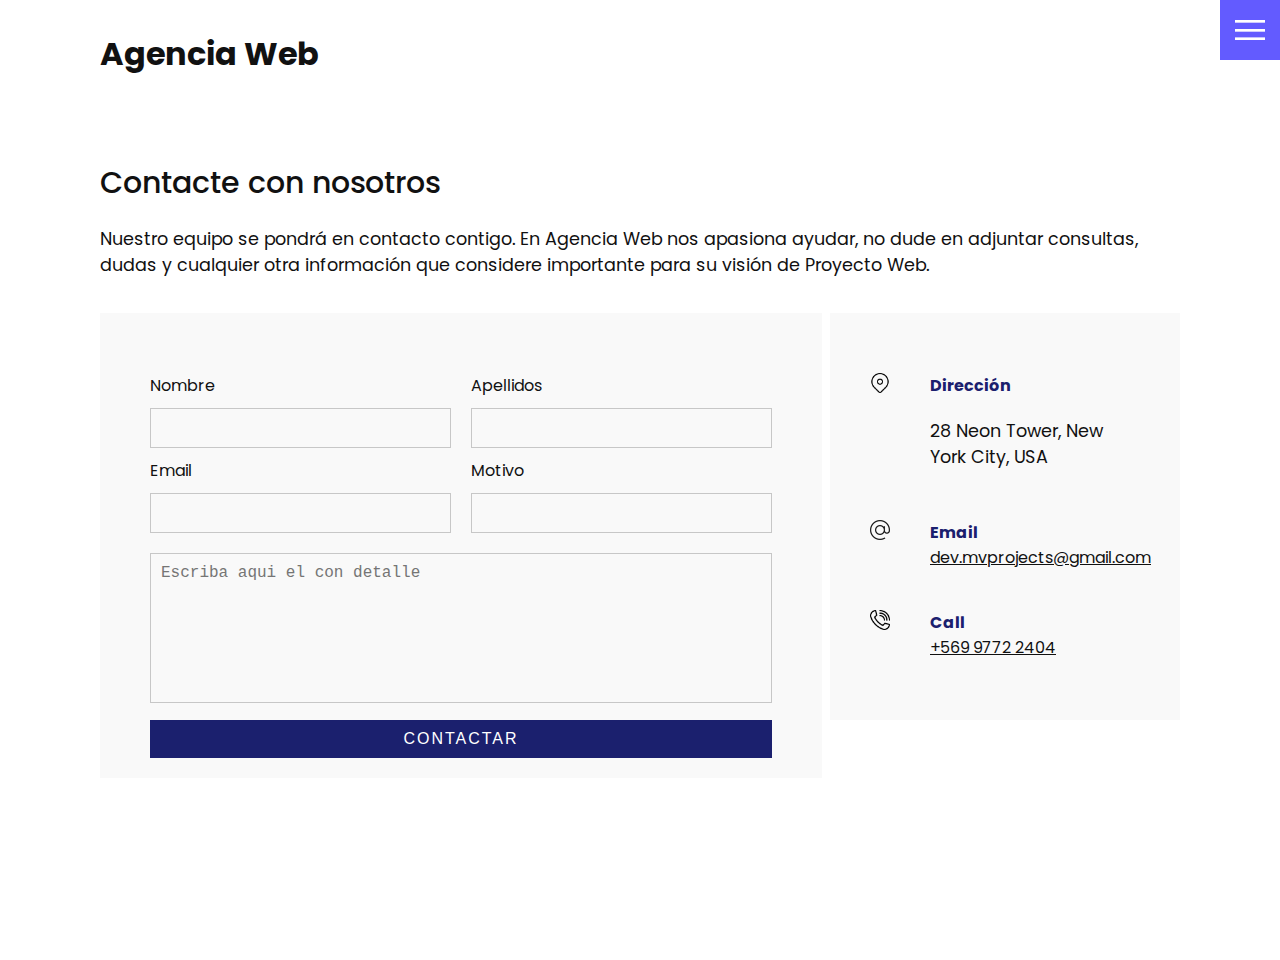
==== contacto.html @ 49ddbdf5 "first demo, no email yet" ====
<!DOCTYPE html>
<html lang="es">

<head>
  <meta charset="UTF-8" />
  <meta http-equiv="X-UA-Compatible" content="IE=edge" />
  <meta name="viewport" content="width=device-width, initial-scale=1.0" />
  <link rel="stylesheet" href="css/style.css" />
  <title>Agencia Web</title>
</head>

<body>
  <header>
    <div class="logo">Agencia Web</div>
    <div class="toggle"></div>
    <div class="navigation">
      <ul>
        <li><a href="index.html">Home</a></li>
        <li><a href="servicios.html">Servicios</a></li>
        <li><a href="portafolio.html">Portafolio</a></li>
        <li><a href="contacto.html">Contacto</a></li>
      </ul>
      <div class="social-bar">
        <ul>
          <li>
            <a href="https://facebook.com">
              <img src="images/facebook.png" target="_blank" alt="" />
            </a>
          </li>
          <li>
            <a href="https://twitter.com">
              <img src="images/twitter.png" target="_blank" alt="" />
            </a>
          </li>
          <li>
            <a href="https://instagram.com">
              <img src="images/instagram.png" target="_blank" alt="" />
            </a>
          </li>
        </ul>
        <a href="mailto:you@email.com" class="email-icon">
          <img src="images/email.png" alt="" />
        </a>
      </div>
    </div>
  </header>

  <section>
    <div class="titulo">
      <h1>Contacte con nosotros</h1>
      <p>
        Nuestro equipo se pondrá en contacto contigo. En Agencia Web nos apasiona ayudar, no dude en adjuntar consultas,
        dudas y cualquier otra información que considere importante para su visión de Proyecto Web.
      </p>
    </div>
    <div class="contacto">
      <div class="contact-form">
        <form id="form" data-netlify="true">
          <!--id for js-->
          <div class="row">
            <div class="input50 form-control">
              <label for="nombre">Nombre</label>
              <input type="text" id="nombre" name="nombre" required />
            </div>
            <div class="input50 form-control">
              <label for="apellidos">Apellidos</label>
              <input type="text" id="apellidos" name="apellidos" required />
            </div>
          </div>
          <div class="row">
            <div class="input50 form-control">
              <label for="email">Email</label>
              <input type="text" id="email" name="email" required />
            </div>
            <div class="input50 form-control">
              <label for="motivo">Motivo</label>
              <input type="text" id="motivo" name="motivo" required />
            </div>
          </div>
          <div class="row">
            <div class="input100 form-control">
              <label for="mensaje"></label>
              <textarea id="mensaje" name="mensaje" placeholder="Escriba aqui el con detalle"></textarea>
            </div>
          </div>
          <div class="row">
            <div class="input100">
              <input type="submit" value="contactar" />
            </div>
          </div>
        </form>
      </div>

      <div class="contact-info">
        <div class="info-box">
          <img src="images/address.png" class="contact-icon" alt="" />
          <div class="details">
            <h4>Dirección</h4>
            <p>28 Neon Tower, New York City, USA</p>
          </div>
        </div>
        <div class="info-box">
          <img src="images/email.png" class="contact-icon" alt="" />
          <div class="details">
            <h4>Email</h4>
            <a href="mailto:dev.mvprojects@gmail.com">dev.mvprojects@gmail.com</a>
          </div>
        </div>
        <div class="info-box">
          <img src="images/call.png" class="contact-icon" alt="" />
          <div class="details">
            <h4>Call</h4>
            <a href="tel:+56997722404">+569 9772 2404</a>
          </div>
        </div>
      </div>
    </div>
  </section>

  <script src="js/script.js"></script>
</body>

</html>
---- css/style.css ----
@import url('https://fonts.googleapis.com/css?family=Poppins:200,300,400,500,600,700,800,900&display=swap');

/* VARIABLES - CUSTOM PROPERTIES */
:root {
    --primary-color: #635bff;--secondary-color: #1b206e;
}

/* BASELINES */
* {
    box-sizing: border-box;
    margin: 0;
    padding: 0;
}

html,body{
    font-family: 'Poppins', sans-serif;
    color: #111;
}

h1 {
    font-size: 30px;
    font-weight: 500;
}

p {
    margin: 20px 0 10px;
    font-size: 1.1rem;
}

section{
    display: flex;
    flex-direction: column;
    height: 100vh;
    align-items: center;
    padding: 100px;
    margin-top: 60px;
}


section.home {
    flex-direction: row;
    margin-top: 0;
}

.btn {
    cursor: pointer;
    display: inline-block;
    background-color: var(--primary-color);
    color: #fff;
    text-decoration: none;
    padding: 10px 30px;
    margin: 20px 0;
    border: 0;
}

.btn:hover {
    transform: scale(1.05);
}

.logo {
    position: absolute;
    top:30px;
    left:100px;
    font-size: 2rem;
    font-weight: 700;
    z-index: 20;
}

/* TOGGLE */
.toggle {
    position: fixed;
    top: 0;
    right: 0;
    width: 60px;
    height: 60px;
    background: var(--primary-color) url(../images/menu.png);
    background-size: 30px;
    background-position: center;
    background-repeat: no-repeat;
    z-index: 20;
    cursor: pointer;
}

.toggle.active {
    background: var(--primary-color) url(../images/close.png);
    background-size: 25px;
    background-position: center;
    background-repeat: no-repeat;
}


/* NAVIGATION */
.navigation{
    position: fixed;
    top: 0;
    left: 100%;
    width: 100%;
    height: 100%;
    background-color: white;
    z-index: 15;
    display: flex;
    justify-content: center;
    align-items: center;
}
.navigation.active{
    left: 0;
}
.navigation ul{
    position: relative;
}
.navigation ul li{
    position: relative;
    list-style: none;
    text-align: center;
}
.navigation ul li a{
    font-size: 2rem;
    color: #111;
    text-decoration: none;
    font-weight: 300;
}
.navigation a:hover{
    color: var(--primary-color);
}
.navigation .social-bar{
    position: absolute;
    top: 0;
    left: 0;
    width: 60px;
    height: 100%;
    display: flex;
    flex-direction: column;
    justify-content: center;
    align-items: center;
}
.navigation .mail-icon{
    position: absolute;
    bottom: 20px;
    left: 10px;
}

/* HOME */
.home-content{
    font-size: 1.1rem;
    z-index: 10;
    max-width: 600px;
}
.home-img{
    position: absolute;
    bottom: 0;
    right: 0;
    height: 110%;
}

/* SERVICIOS */
.servicios {
    margin-top: 40px;
    display: grid;
    grid-template-columns: repeat(3,1fr);
    gap: 30px;
    text-align: center;
}
.servicios .servicio{
    padding: 30px;
    background: #f4f4f4;
}
.servicios .servicio:hover {
    box-shadow: 5px 10px 40px rgba(0,0,0,0.2);
}
.servicios .servicio h2 {
    font-size: 24px;
    font-weight: 500;
    margin-top: 20px;
    color: var(--secondary-color);
}
.servicios .servicio .icon img{
    max-width: 100px;
}


/* WORK PAGE */
.portfolio {
  display: flex;
  flex-wrap: wrap;
  justify-content: center;
  margin-top: 20px;
}

.portfolio .item {
  position: relative;
  width: 300px;
  height: 300px;
  margin: 5px;
}

.portfolio .item img {
  width: 100%;
  height: 100%;
}

.portfolio .item .action {
  position: absolute;
  top: 0;
  left: 0;
  width: 100%;
  height: 100%;
  background: rgba(0, 0, 0, 0.8);
  display: flex;
  justify-content: center;
  align-items: center;
  opacity: 0;
  transition: 0.5s;
}

.portfolio .item:hover .action {
  opacity: 1;
}

.portfolio .item .action a {
  display: inline-block;
  color: #fff;
  text-decoration: none;
  border: 1px solid #fff;
  padding: 5px 15px;
}


/* WORK PAGE */
.portfolio {
  display: flex;
  flex-wrap: wrap;
  justify-content: center;
  margin-top: 20px;
}
.portfolio .item {
  position: relative;
  width: 300px;
  height: 300px;
  margin: 5px;
}
  
.portfolio .item img {
  width: 100%;
  height: 100%;
}  
.portfolio .item .action {
  position: absolute;
  top: 0;
  left: 0;
  width: 100%;
  height: 100%;
  background: rgba(0, 0, 0, 0.8);
  display: flex;
  justify-content: center;
  align-items: center;
  opacity: 0;
  transition: 0.5s;
}
.portfolio .item:hover .action {
  opacity: 1;
}
.portfolio .item .action a {
  display: inline-block;
  color: #fff;
  text-decoration: none;
  border: 1px solid #fff;
  padding: 5px 15px;
}

/* CONTACTO */
.contacto {
    position: relative;
    width: 100%;
    margin-top: 25px;
    display: flex;
    justify-content: space-between;
    align-items: flex-start;
}
.contact-form{
    position: relative;
    background: #f9f9f9;
    width: calc(100% -400px);
    padding: 60px 40px 20px;
}
.contact-form form{
    width: 100%;
}
.contact-form .row {
    width: 100%;
    display: flex;
}
.contact-form .input50 {
    width: 100%;
    margin: 0 10px;
}
.contact-form .input100 {
    width: 100%;
    margin: 0 10px;
}

.contact-form .row input,
.contact-form .row textarea {
  position: relative;
  border: 1px solid rgba(0, 0, 0, 0.2);
  color: #111;
  background: transparent;
  width: 100%;
  padding: 10px;
  outline: none;
  font-size: 16px;
  font-weight: 300;
  margin: 10px 0;
  resize: none;
}

.contact-form .row textarea {
  height: 150px;
}

.contact-form .row input[type='submit'] {
  background-color: var(--secondary-color);
  color: #fff;
  margin: 0;
  text-transform: uppercase;
  letter-spacing: 2px;
  font-weight: 300;
  border: 0;
  cursor: pointer;
}

.contact-info {
  width: 350px;
  background: #f9f9f9;
  padding: 60px 40px 20px;
}

.contact-info .info-box {
  display: flex;
  align-items: flex-start;
  margin-bottom: 40px;
}

.contact-info .info-box .contact-icon {
  width: 20px;
  margin-right: 40px;
}

.contact-info .info-box .details h4 {
  color: var(--secondary-color);
}

.contact-info .info-box .details p,
.contact-info .info-box .details a {
  color: #111;
}

@media (max-width: 1068px) {
    .home-img {
        display: none;
    }

    .logo {
        top: 10px;
        left:50px;
        font-size: 2rem;
    }


    h1 {
        font-size: 1.5rem;
        font-weight: 600;
    }
    p {
        margin: 20px 0 10px;
        font-size: 1rem;
    }

    section{
        padding: 100px 36px;
    }

    li{
        margin: 10px 0;
    }
    .navigation ul li a {
        font-size: 1.5rem;
    }

    /* Servicios */
    .servicios {
        grid-template-columns: repeat(2,1fr);
    }
}

@media (max-width: 768px){

    h1 {
        font-size: 1.2rem;
        font-weight: 600;
    }
    p {
        margin: 20px 0 10px;
        font-size: 0.9rem;
    }
    
    .servicios {
        grid-template-columns: repeat(1,1fr);
    }
    /* Contacto */
    .contacto {
        flex-direction: column;
    }
    .contact-form {
        width: 100%;
        padding: 10px 10px 10px;
    }
}
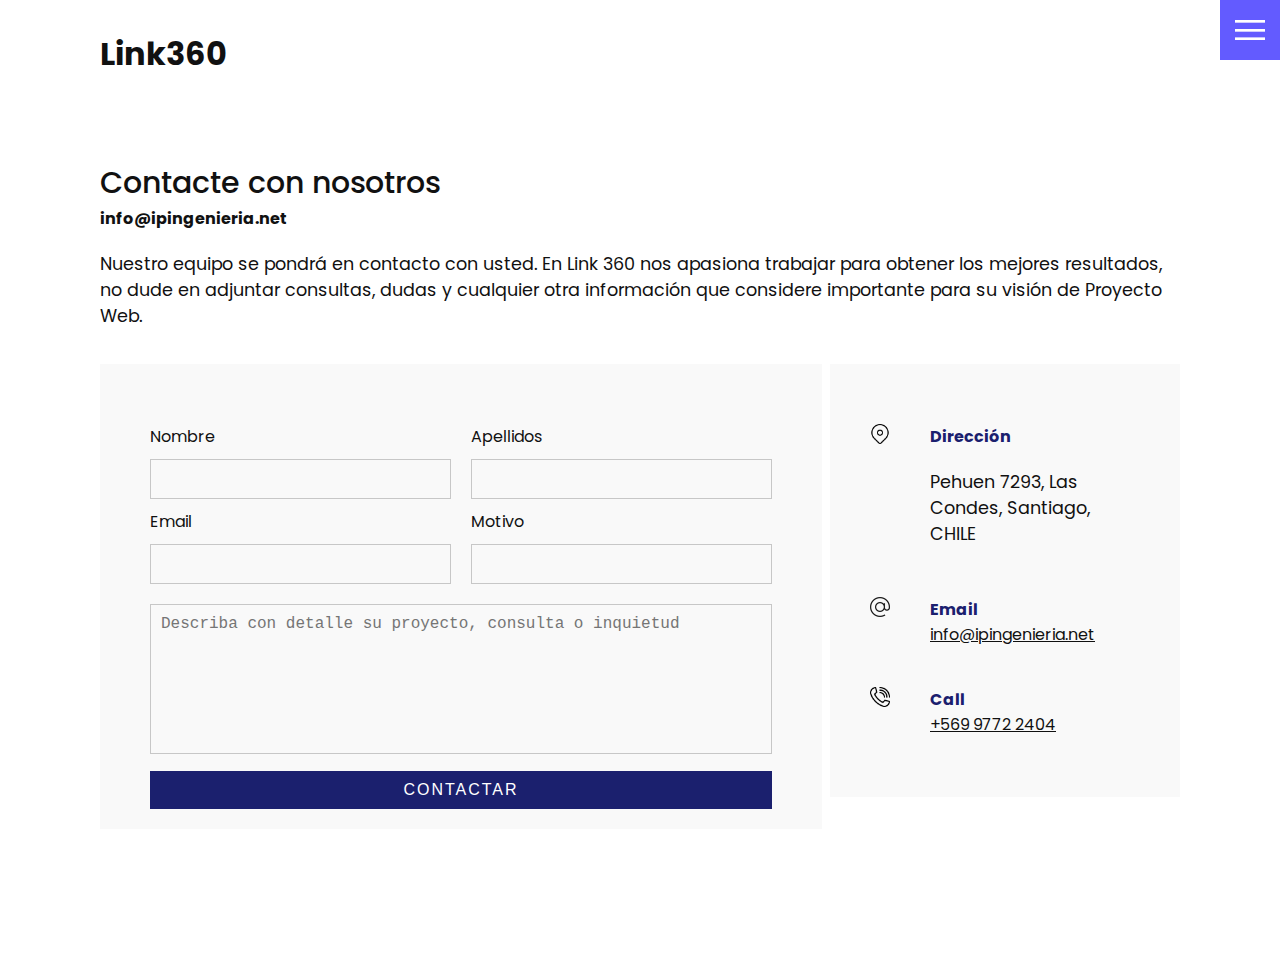
==== commit 5082fd69: "modified text to link360" ====
--- a/contacto.html
+++ b/contacto.html
@@ -6,12 +6,12 @@
   <meta http-equiv="X-UA-Compatible" content="IE=edge" />
   <meta name="viewport" content="width=device-width, initial-scale=1.0" />
   <link rel="stylesheet" href="css/style.css" />
-  <title>Agencia Web</title>
+  <title>Link360 | Agencia Web </title>
 </head>
 
 <body>
   <header>
-    <div class="logo">Agencia Web</div>
+    <div class="logo">Link360</div>
     <div class="toggle"></div>
     <div class="navigation">
       <ul>
@@ -44,18 +44,19 @@
       </div>
     </div>
   </header>
-
   <section>
     <div class="titulo">
       <h1>Contacte con nosotros</h1>
+      <h4>info@ipingenieria.net</h4>
       <p>
-        Nuestro equipo se pondrá en contacto contigo. En Agencia Web nos apasiona ayudar, no dude en adjuntar consultas,
+        Nuestro equipo se pondrá en contacto con usted. En Link 360 nos apasiona trabajar para obtener los mejores
+        resultados, no dude en adjuntar consultas,
         dudas y cualquier otra información que considere importante para su visión de Proyecto Web.
       </p>
     </div>
     <div class="contacto">
       <div class="contact-form">
-        <form id="form" data-netlify="true">
+        <form id="form" action="https://formsubmit.co/" method="POST">
           <!--id for js-->
           <div class="row">
             <div class="input50 form-control">
@@ -80,12 +81,13 @@
           <div class="row">
             <div class="input100 form-control">
               <label for="mensaje"></label>
-              <textarea id="mensaje" name="mensaje" placeholder="Escriba aqui el con detalle"></textarea>
+              <textarea id="mensaje" name="mensaje"
+                placeholder="Describa con detalle su proyecto, consulta o inquietud"></textarea>
             </div>
           </div>
           <div class="row">
             <div class="input100">
-              <input type="submit" value="contactar" />
+              <input type="submit" value="contactar" id=repos />
             </div>
           </div>
         </form>
@@ -96,14 +98,14 @@
           <img src="images/address.png" class="contact-icon" alt="" />
           <div class="details">
             <h4>Dirección</h4>
-            <p>28 Neon Tower, New York City, USA</p>
+            <p>Pehuen 7293, Las Condes, Santiago, CHILE</p>
           </div>
         </div>
         <div class="info-box">
           <img src="images/email.png" class="contact-icon" alt="" />
           <div class="details">
             <h4>Email</h4>
-            <a href="mailto:dev.mvprojects@gmail.com">dev.mvprojects@gmail.com</a>
+            <a href="mailto:info@ipingenieria.net">info@ipingenieria.net</a>
           </div>
         </div>
         <div class="info-box">
